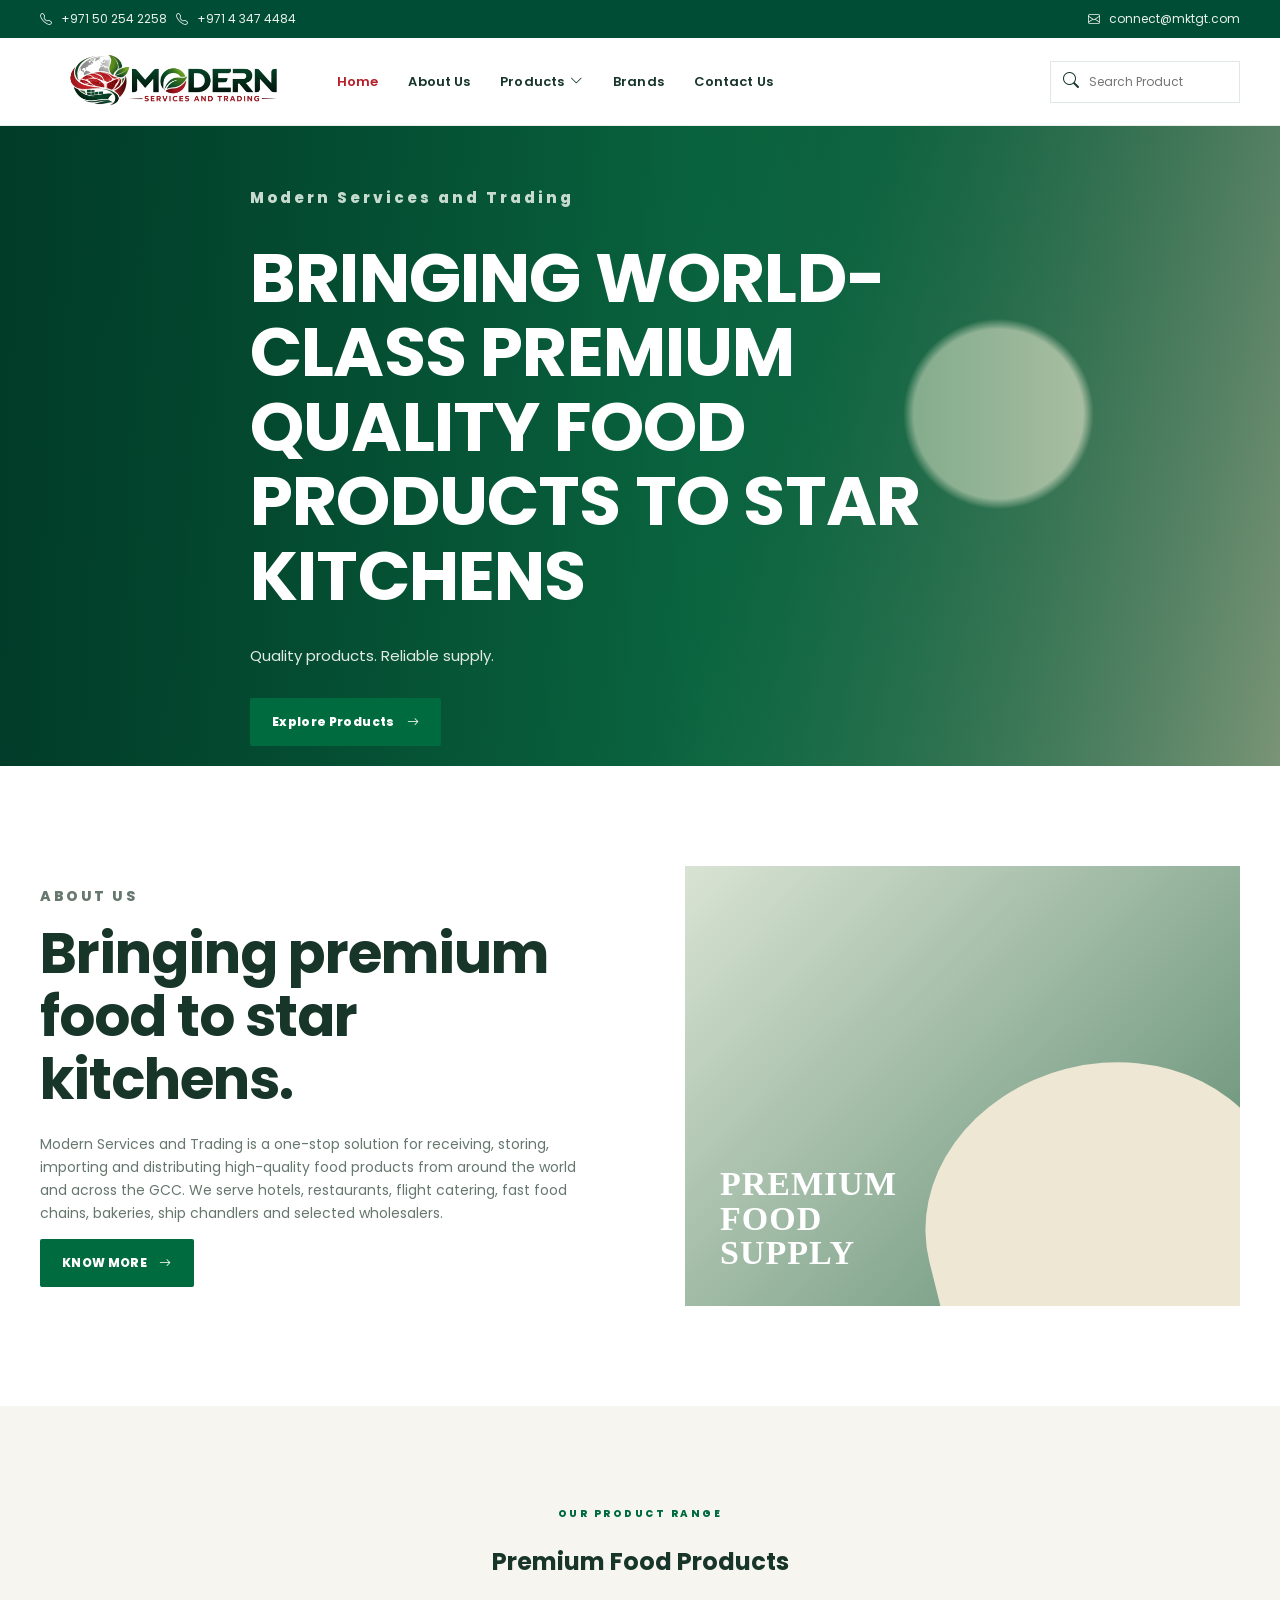
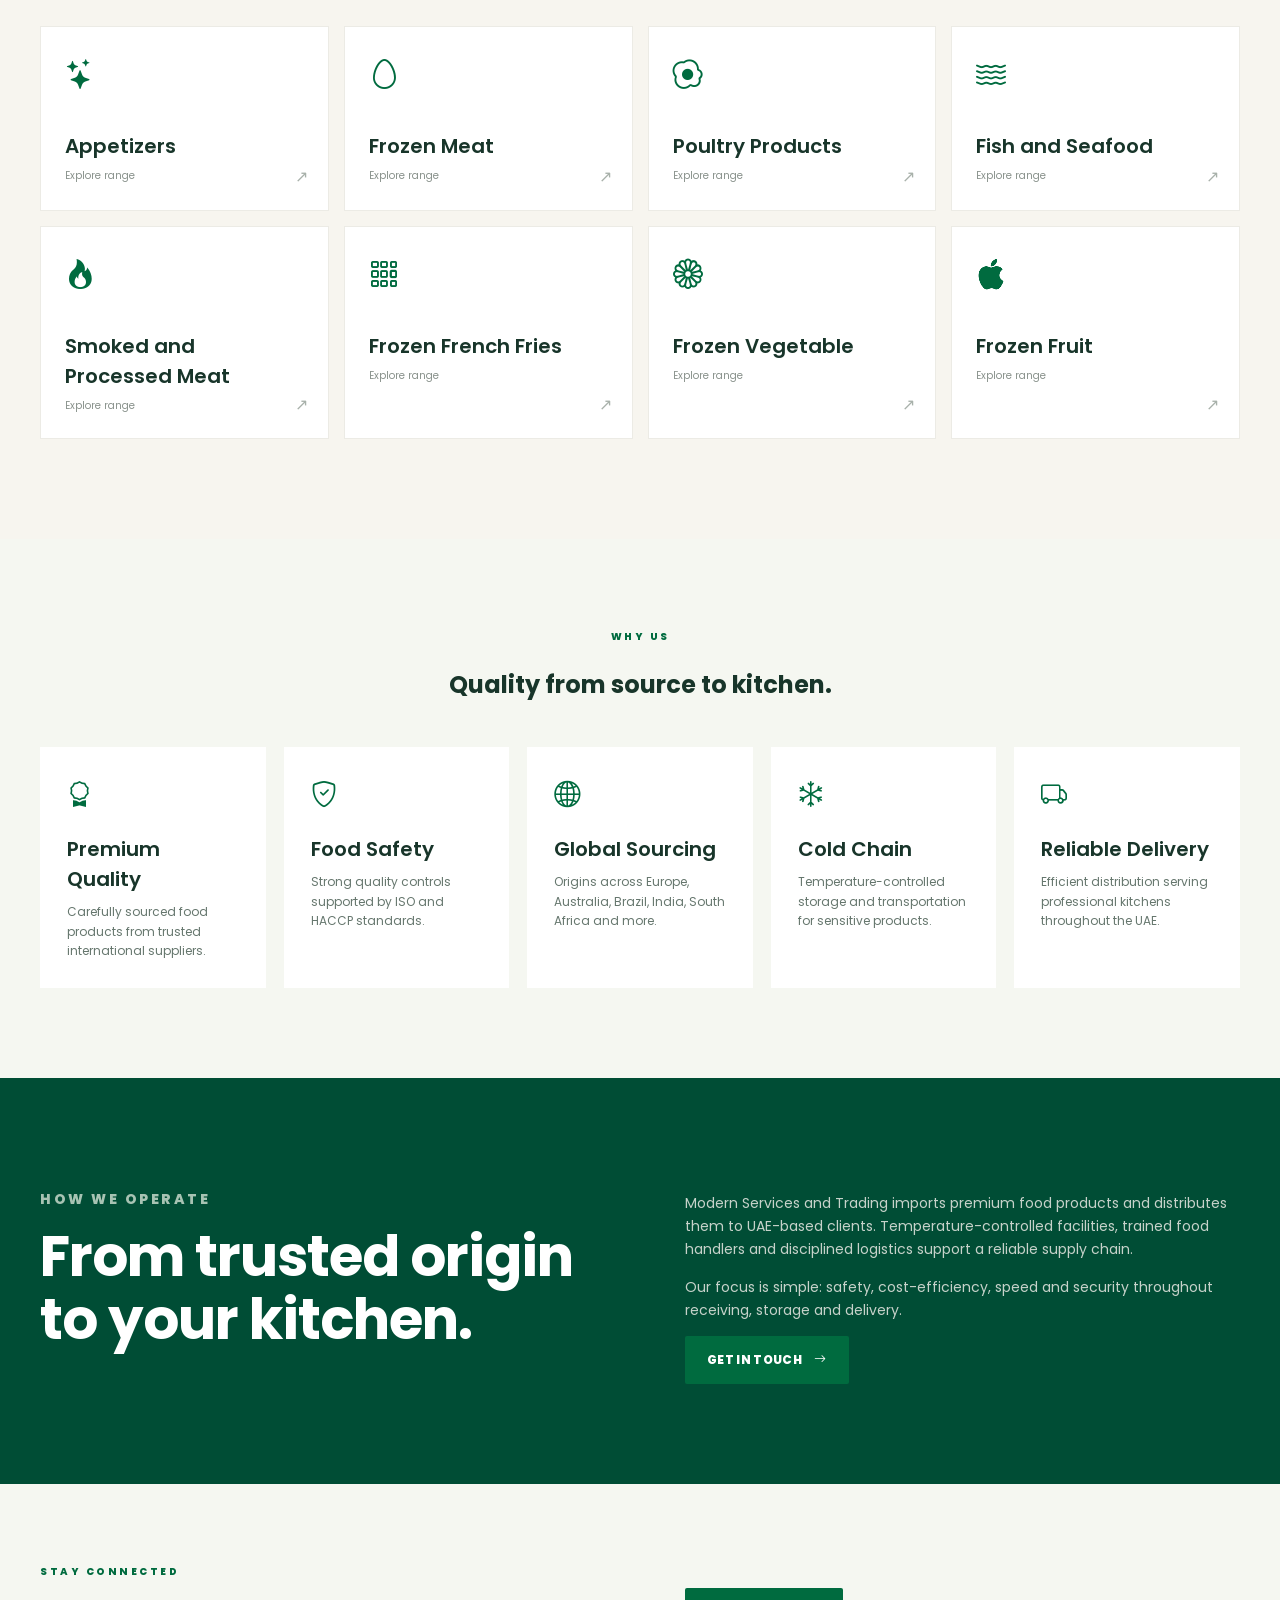
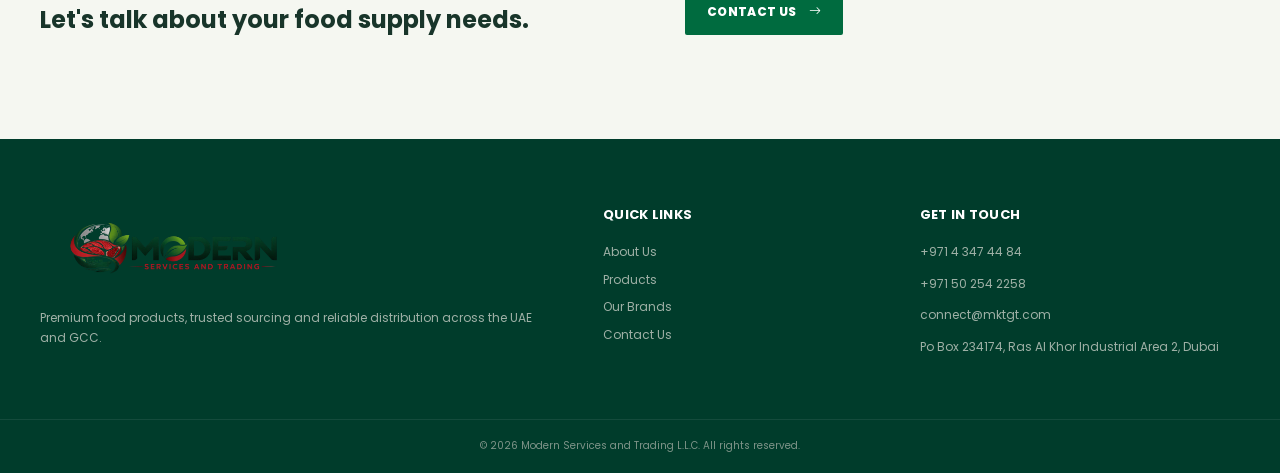
==== index.html @ e2bb9102 "Add files via upload" ====
<!doctype html><html lang="en"><head><meta charset="utf-8"><meta name="viewport" content="width=device-width,initial-scale=1"><meta name="description" content="Modern Services and Trading - premium food products and distribution across UAE and GCC"><title>Modern Services and Trading</title><link rel="stylesheet" href="css/style.css"><link rel="stylesheet" href="https://cdn.jsdelivr.net/npm/bootstrap-icons@1.11.3/font/bootstrap-icons.min.css"></head><body><div id="siteHeader"></div><main><section class="hero" id="heroSlider"></section><div class="hero-dots" id="heroDots"></div><section class="section"><div class="container split"><div><p class="eyebrow">ABOUT US</p><h2>Bringing premium food to star kitchens.</h2><p>Modern Services and Trading is a one-stop solution for receiving, storing, importing and distributing high-quality food products from around the world and across the GCC. We serve hotels, restaurants, flight catering, fast food chains, bakeries, ship chandlers and selected wholesalers.</p><a class="btn" href="about.html">KNOW MORE <i class="bi bi-arrow-right"></i></a></div><div class="photo"></div></div></section><section class="category-section"><div class="container"><p class="eyebrow center">OUR PRODUCT RANGE</p><h2 class="center">Premium Food Products</h2><div class="category-grid" id="homeCategories"></div></div></section><section class="feature-strip"><div class="container"><p class="eyebrow center">WHY US</p><h2 class="center">Quality from source to kitchen.</h2><div class="feature-grid"><article class="feature"><i class="bi bi-award"></i><h3>Premium Quality</h3><p>Carefully sourced food products from trusted international suppliers.</p></article><article class="feature"><i class="bi bi-shield-check"></i><h3>Food Safety</h3><p>Strong quality controls supported by ISO and HACCP standards.</p></article><article class="feature"><i class="bi bi-globe2"></i><h3>Global Sourcing</h3><p>Origins across Europe, Australia, Brazil, India, South Africa and more.</p></article><article class="feature"><i class="bi bi-snow"></i><h3>Cold Chain</h3><p>Temperature-controlled storage and transportation for sensitive products.</p></article><article class="feature"><i class="bi bi-truck"></i><h3>Reliable Delivery</h3><p>Efficient distribution serving professional kitchens throughout the UAE.</p></article></div></div></section><section class="dark"><div class="container split"><div><p class="eyebrow">HOW WE OPERATE</p><h2>From trusted origin to your kitchen.</h2></div><div><p>Modern Services and Trading imports premium food products and distributes them to UAE-based clients. Temperature-controlled facilities, trained food handlers and disciplined logistics support a reliable supply chain.</p><p>Our focus is simple: safety, cost-efficiency, speed and security throughout receiving, storage and delivery.</p><a class="btn" href="contact.html">GET IN TOUCH <i class="bi bi-arrow-right"></i></a></div></div></section><section class="cta"><div class="container split"><div><p class="eyebrow">STAY CONNECTED</p><h2>Let's talk about your food supply needs.</h2></div><div><a class="btn" href="contact.html">CONTACT US <i class="bi bi-arrow-right"></i></a></div></div></section></main><div id="siteFooter"></div><script src="https://code.jquery.com/jquery-3.7.1.min.js"></script><script src="js/data.js"></script><script src="js/main.js"></script></body></html>
---- css/style.css ----
@import url("https://fonts.googleapis.com/css2?family=Poppins:wght@300;400;500;600;700;800&display=swap");:root{--green:#006b3f;--green2:#168b43;--deep:#004d35;--lime:#68b82e;--red:#b51f2a;--red2:#8f1822;--sage:#e4f0df;--cream:#f5f7f1;--paper:#fbfcf9;--ink:#18352a;--muted:#66776e;--line:#dfe8e1;--white:#fff;--gold:#b6a35d}*{box-sizing:border-box}html{scroll-behavior:smooth}body{margin:0;color:var(--ink);font-family:Poppins,Arial,Helvetica,sans-serif;line-height:1.65;background:#fff}a{text-decoration:none;color:inherit}button,input,textarea,select{font:inherit}.container{width:min(1200px,calc(100% - 44px));margin:auto}.topbar{background:var(--deep);color:#e8f0ea;font-size:12px}.topin{min-height:38px;display:flex;align-items:center;justify-content:space-between;gap:20px}.topin div{display:flex;gap:9px;align-items:center}.nav{height:88px;background:#fff;border-bottom:1px solid #eceeea;position:sticky;top:0;z-index:50}.navin{height:100%;display:flex;align-items:center;gap:32px}.logo{width:150px;color:var(--deep);display:flex;flex-direction:column;line-height:.88}.logo-image{width:245px;height:70px;display:flex;align-items:center;overflow:hidden;background:#fff}.logo-image img{display:block;width:100%;height:100%;object-fit:contain;object-position:center}.logo strong{font:800 38px Poppins,Arial,sans-serif;letter-spacing:-3px}.logo span{font-size:8px;letter-spacing:3px;font-weight:700;margin-left:3px}.navlinks{display:flex;align-items:center;gap:30px;flex:1;font-size:13px;font-weight:700}.navlinks>a,.navdrop>a{transition:.2s}.navlinks>a:hover,.navlinks>a.active,.navdrop>a:hover{color:var(--green)}.navdrop{height:100%;display:flex;align-items:center;position:relative}.navdrop>a{display:flex;gap:6px;align-items:center;height:100%}.navdrop:after{content:"";position:absolute;left:-28px;right:-28px;top:100%;height:18px;display:block}.dropdown{position:absolute;display:grid;visibility:hidden;opacity:0;pointer-events:none;top:calc(100% + 8px);left:-25px;background:#fff;width:310px;padding:10px;border:1px solid var(--line);box-shadow:0 20px 45px #102c1c1c;grid-template-columns:1fr 1fr;transform:translateY(-5px);transition:opacity .16s ease,transform .16s ease,visibility .16s ease;z-index:100}.navdrop:hover .dropdown,.navdrop:focus-within .dropdown,.navdrop.open .dropdown{visibility:visible;opacity:1;pointer-events:auto;transform:translateY(0)}.dropdown a{padding:10px;font-size:11px;color:#526159;display:flex;align-items:center;gap:8px}.dropdown a:hover{background:var(--cream);color:var(--green)}.dropdown a:hover{background:var(--cream);color:var(--green)}.navsearch{height:42px;width:190px;border:1px solid var(--line);display:flex;align-items:center;padding:0 12px;gap:8px}.navsearch input{border:0;outline:0;width:100%;font-size:12px}.hamb{display:none;border:0;background:none;font-size:28px;color:var(--deep)}.hero{height:640px;position:relative;overflow:hidden;background:#164f38}.hero-slide{position:absolute;inset:0;display:flex;align-items:center;opacity:0;transition:opacity .8s}.hero-slide.active{opacity:1}.hero-slide:nth-child(1){background:radial-gradient(circle at 78% 45%,#dfd9c3 0 8%,transparent 9%),linear-gradient(110deg,#073a27 0%,#195c40 58%,#83977b 100%)}.hero-slide:nth-child(2){background:radial-gradient(circle at 78% 52%,#eadfca 0 13%,transparent 14%),linear-gradient(110deg,#0a3928,#2d6849 58%,#8b9678)}.hero-slide:nth-child(3){background:radial-gradient(circle at 80% 42%,#e9e1d0 0 11%,transparent 12%),linear-gradient(110deg,#0b3b29,#557b5c 60%,#b2a88d)}.hero:after{content:"";position:absolute;inset:0;background:linear-gradient(90deg,#042d20d9 0%,#0d432f77 52%,transparent 100%);pointer-events:none}.hero-content{position:relative;z-index:2;color:#fff;max-width:780px;padding-top:40px}.kicker{font-size:10px;letter-spacing:3px;font-weight:800;margin:0 0 15px;color:#718078}.hero .kicker{color:#c8dbcf}.hero h1{font:700 clamp(43px,5.4vw,72px)/1.08 Poppins,Arial,sans-serif;margin:0 0 30px;text-transform:uppercase;letter-spacing:-1px}.hero p{max-width:590px;color:#e2ece5;font-size:15px;margin:0 0 30px}.btn{display:inline-flex;align-items:center;justify-content:center;gap:12px;background:var(--green);color:#fff;padding:14px 22px;font-size:12px;font-weight:800;border:0;cursor:pointer}.btn:hover{background:var(--deep)}.btn.outline{background:transparent;border:1px solid #fff}.hero-dots{position:absolute;z-index:3;bottom:32px;left:50%;display:flex;gap:7px}.hero-dots button{width:7px;height:7px;border-radius:50%;border:0;padding:0;background:#ffffff66}.hero-dots button.active{background:#fff}.section{padding:100px 0}.split{display:grid;grid-template-columns:1fr 1fr;gap:90px;align-items:center}.section h2,.dark h2{font:700 clamp(38px,4.4vw,58px)/1.12 Poppins,Arial,sans-serif;margin:0 0 22px;letter-spacing:-1px}.section p{font-size:14px;color:var(--muted)}.eyebrow{font-size:10px;letter-spacing:3px;font-weight:800;color:#728078;margin:0 0 14px}.photo{min-height:440px;position:relative;overflow:hidden;background:linear-gradient(135deg,#d9e3d4,#5b896d)}.photo:before{content:"";position:absolute;width:65%;height:70%;right:-8%;bottom:-15%;background:#eee7d3;border-radius:50% 50% 0 0;transform:rotate(-14deg)}.photo:after{content:"PREMIUM\A FOOD\A SUPPLY";white-space:pre;position:absolute;left:35px;bottom:35px;color:#fff;font:700 34px/1.02 Georgia,serif;letter-spacing:1px}.feature-strip{background:var(--cream);padding:90px 0}.feature-grid{display:grid;grid-template-columns:repeat(5,1fr);gap:18px;margin-top:42px}.feature{background:#fff;padding:27px;min-height:220px}.feature i{font-size:26px;color:var(--green)}.feature h3{font:600 20px Poppins,Arial,sans-serif;margin:17px 0 8px}.feature p{font-size:12px;color:var(--muted);margin:0}.category-section{background:#f7f5ef;padding:100px 0}.center{text-align:center}.category-grid{display:grid;grid-template-columns:repeat(4,1fr);gap:15px;margin-top:44px}.category-card{min-height:185px;background:#fff;position:relative;padding:24px;overflow:hidden;border:1px solid #ecebe5;transition:.25s}.category-card:hover{transform:translateY(-5px);box-shadow:0 18px 35px #163a2412}.category-icon{font-size:30px;color:var(--green);margin-bottom:30px}.category-card h3{font:600 20px Poppins,Arial,sans-serif;margin:0}.category-card span{display:block;font-size:10px;color:#89928c;margin-top:7px}.category-card:after{content:"↗";position:absolute;right:20px;bottom:20px;color:#a8b1aa}.dark{background:var(--deep);color:#fff;padding:100px 0}.dark .eyebrow{color:#a7c3b3}.dark p{color:#c6d2ca;font-size:14px}.brand-row{display:grid;grid-template-columns:repeat(5,1fr);gap:12px;margin-top:40px}.brand-chip{background:#fff;border:1px solid #e7e9e4;min-height:95px;display:flex;align-items:center;justify-content:center;font:700 16px Georgia,serif;color:#6d776f}.cta{background:var(--cream);padding:80px 0}.cta .split{align-items:center}.footer{background:#062d1f;color:#cbd8d0;padding-top:65px}.footgrid{display:grid;grid-template-columns:2fr 1fr 1.3fr;gap:70px;padding-bottom:50px}.footer .logo{color:#fff;margin-bottom:20px}.footer h4{color:#fff;margin:0 0 16px;font-size:13px}.footer p,.footer a{font-size:12px;color:#9eb0a6}.footer a{display:block;margin:8px 0}.copyright{border-top:1px solid #ffffff14;padding:18px 0;text-align:center;color:#7e9489;font-size:10px}.pagehero{background:var(--cream);padding:90px 0}.pagehero h1{font:700 clamp(42px,5vw,65px) Poppins,Arial,sans-serif;margin:0 0 10px}.breadcrumbs{font-size:11px;color:#7c877f}.about-content{padding:100px 0}.quote{border-left:3px solid var(--green2);padding-left:25px;font:600 25px/1.45 Poppins,Arial,sans-serif;color:var(--deep);margin:35px 0}.product-layout{display:grid;grid-template-columns:260px 1fr;gap:55px;padding:75px 0}.sidebar{border-right:1px solid var(--line);padding-right:25px}.sidebar h3{font:600 22px Poppins,Arial,sans-serif;margin:0 0 15px}.filter-list button{display:block;width:100%;text-align:left;background:none;border:0;border-bottom:1px solid #eef0ec;padding:11px 0;color:#637068;font-size:12px;cursor:pointer}.filter-list button.active,.filter-list button:hover{color:var(--green);font-weight:700}.products-head{display:flex;align-items:end;justify-content:space-between;gap:20px;margin-bottom:28px}.products-head h2{font:700 42px Poppins,Arial,sans-serif;margin:0}.product-search{height:44px;border:1px solid var(--line);display:flex;align-items:center;padding:0 12px;gap:8px;width:280px}.product-search input{border:0;outline:0;width:100%;font-size:12px}.product-grid{display:grid;grid-template-columns:repeat(3,1fr);gap:18px}.product-card{border:1px solid #e7ebe5;background:#fff;transition:.25s}.product-card:hover{transform:translateY(-4px);box-shadow:0 15px 35px #183d2510}.product-art{height:205px;background:linear-gradient(145deg,#eef1e9,#c5d7c8);display:flex;align-items:center;justify-content:center;color:var(--green);font-size:58px;position:relative}.product-art:after{content:"MST";position:absolute;right:12px;bottom:8px;font-size:9px;letter-spacing:2px;opacity:.3}.product-body{padding:17px}.product-body small{font-size:9px;text-transform:uppercase;letter-spacing:1px;color:#89948d}.product-body h3{font:600 20px/1.25 Poppins,Arial,sans-serif;min-height:48px;margin:7px 0 14px}.product-body a{font-size:10px;font-weight:800;color:var(--green)}.pagination{display:flex;justify-content:center;gap:6px;margin-top:35px}.pagination button{width:34px;height:34px;background:#fff;border:1px solid var(--line);cursor:pointer;font-size:11px}.pagination button.active{background:var(--green);border-color:var(--green);color:#fff}.empty{grid-column:1/-1;text-align:center;padding:50px;color:var(--muted)}.detail-grid{display:grid;grid-template-columns:1fr 1fr;gap:80px;padding:90px 0}.detail-art{min-height:520px;background:linear-gradient(145deg,#edf1e8,#bdd1c2);display:flex;align-items:center;justify-content:center;color:var(--green);font-size:110px}.detail h1{font:700 52px/1.12 Poppins,Arial,sans-serif;margin:0 0 20px}.meta{display:grid;grid-template-columns:130px 1fr;border-top:1px solid var(--line);margin-top:30px}.meta div{padding:13px 0;border-bottom:1px solid var(--line);font-size:12px}.meta div:nth-child(odd){font-weight:700;color:#56625a}.enquiry{background:var(--cream);padding:70px 0}.form-grid{display:grid;grid-template-columns:1fr 1fr;gap:13px}.form input,.form textarea{width:100%;border:1px solid #dfe4dc;background:#fff;padding:14px;outline:0;font-size:12px}.form textarea{min-height:145px;resize:vertical;grid-column:1/-1}.notice{font-size:12px;color:var(--green);margin-top:12px}.contact-grid{display:grid;grid-template-columns:1fr 1fr;gap:80px;padding:90px 0}.contact-item{display:flex;gap:15px;margin:25px 0}.contact-item i{font-size:21px;color:var(--green)}.contact-item strong{font-size:12px}.contact-item p{margin:3px 0;color:var(--muted);font-size:13px}.mapbox{min-height:410px;background:linear-gradient(135deg,#dfe8df,#b5c7b9);display:flex;align-items:center;justify-content:center;color:var(--deep);font:600 24px Poppins,Arial,sans-serif}.mobile-panel{display:none}
@media(max-width:950px){.navin{gap:20px}.navlinks{gap:17px}.navsearch{width:150px}.category-grid{grid-template-columns:repeat(2,1fr)}.feature-grid{grid-template-columns:repeat(2,1fr)}.brand-row{grid-template-columns:repeat(3,1fr)}.product-layout{grid-template-columns:1fr}.sidebar{border-right:0;border-bottom:1px solid var(--line);padding:0 0 20px}.filter-list{display:flex;flex-wrap:wrap;gap:8px}.filter-list button{width:auto;border:1px solid var(--line);padding:8px 10px}.product-grid{grid-template-columns:repeat(2,1fr)}}
@media(max-width:680px){.container{width:min(100% - 28px,1200px)}.topin{font-size:9px;min-height:34px}.topin div:last-child{display:none}.nav{height:72px}.navlinks{display:none;position:absolute;top:72px;left:0;right:0;background:#fff;padding:20px;flex-direction:column;align-items:flex-start;box-shadow:0 15px 35px #0001}.navlinks.show{display:flex}.navdrop{height:auto;display:block;width:100%}.dropdown{position:static;width:100%;margin-top:8px}.navdrop:hover .dropdown{display:none}.navdrop.open .dropdown{display:grid}.navsearch{display:none}.hamb{display:block;margin-left:auto}.hero{height:600px}.hero h1{font-size:43px}.hero p{font-size:13px}.section,.category-section,.feature-strip,.dark{padding:70px 0}.split,.detail-grid,.contact-grid{grid-template-columns:1fr;gap:35px}.photo{min-height:350px}.feature-grid,.brand-row{grid-template-columns:1fr 1fr}.category-grid,.product-grid{grid-template-columns:1fr 1fr}.products-head{display:block}.product-search{width:100%;margin-top:15px}.detail h1{font-size:42px}.form-grid{grid-template-columns:1fr}.footgrid{grid-template-columns:1fr;gap:30px}.pagehero{padding:65px 0}}
@media(max-width:430px){.category-grid,.product-grid,.feature-grid,.brand-row{grid-template-columns:1fr}.hero h1{font-size:38px}.category-card{min-height:155px}.product-art{height:180px}}

/* Modern Services & Trading brand theme */
.logo-image{width:265px;height:76px}
.logo-image img{object-fit:contain}
.navlinks{font-weight:600;letter-spacing:.1px}
.navlinks>a:hover,.navlinks>a.active,.navdrop>a:hover{color:var(--red)}
.dropdown a:hover{background:var(--sage);color:var(--green)}
.btn{background:var(--green);border-radius:2px;letter-spacing:.35px}
.btn:hover{background:var(--deep)}
.eyebrow{color:var(--green);letter-spacing:2.5px}
.hero{background:var(--deep)}
.hero:after{background:linear-gradient(90deg,#003c29e6 0%,#006b3f99 55%,#006b3f12 100%)}
.hero h1{letter-spacing:-.8px}
.feature i,.category-icon{color:var(--green)}
.category-card:hover{border-color:#b9d6bf}
.dark{background:var(--deep)}
.brand-chip{font-family:Poppins,Arial,sans-serif;color:var(--green)}
.footer{background:#003c2b}
.footer h4{letter-spacing:.3px}
.quote{border-left-color:var(--red);color:var(--deep)}
.filter-list button.active,.filter-list button:hover{color:var(--green)}
.product-body a{color:var(--red)}
.pagination button.active{background:var(--green);border-color:var(--green)}
.notice{color:var(--green)}
.contact-item i{color:var(--red)}
@media(max-width:680px){.logo-image{width:205px;height:58px}.nav{height:72px}}
/* Product image support */
.product-art img{width:100%;height:100%;object-fit:cover;display:block;border-radius:inherit}.product-art{overflow:hidden}.detail-image img{width:100%;height:100%;object-fit:contain;display:block;border-radius:inherit}
.detail-art img{width:100%;height:100%;object-fit:contain;display:block;border-radius:inherit}

/* v10: supplied Modern Services and Trading transparent PNG logo */
.logo-image{background:transparent;}
.logo-image img{object-fit:contain;object-position:center;width:100%;height:100%;}
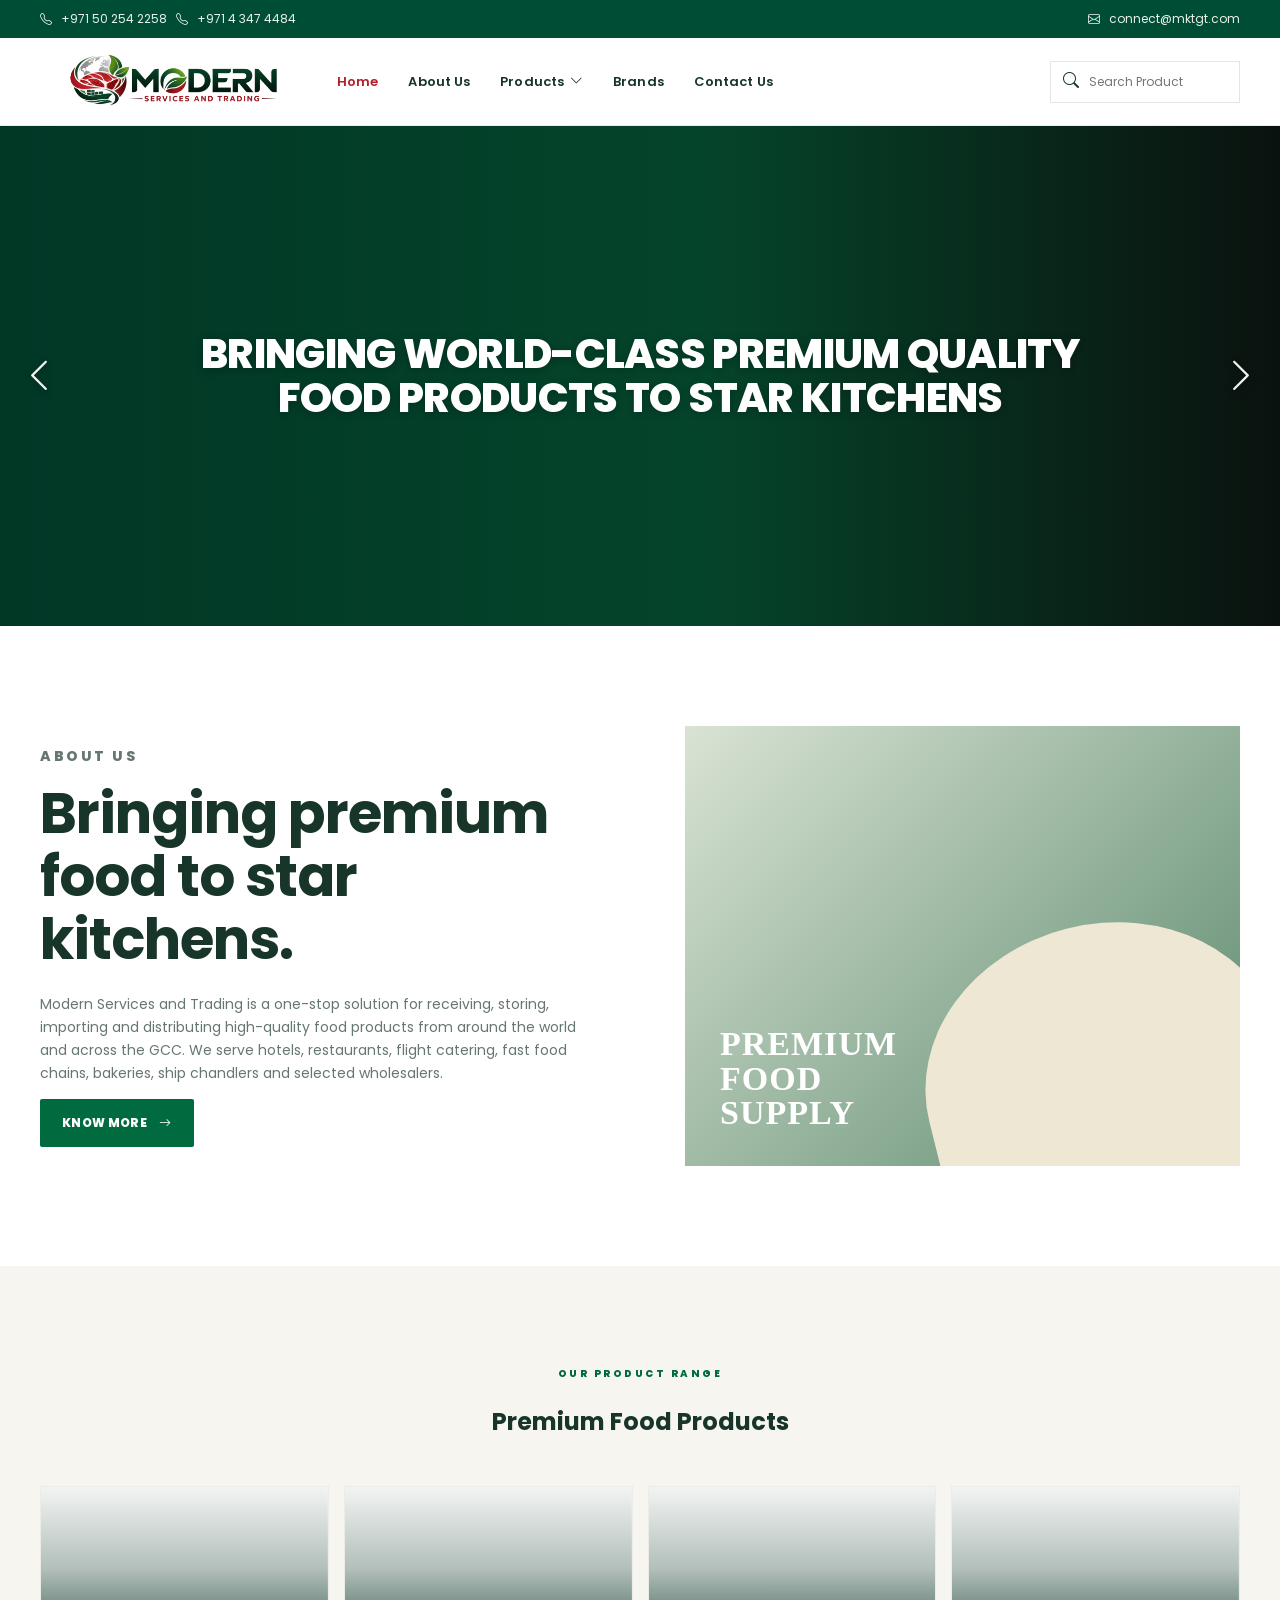
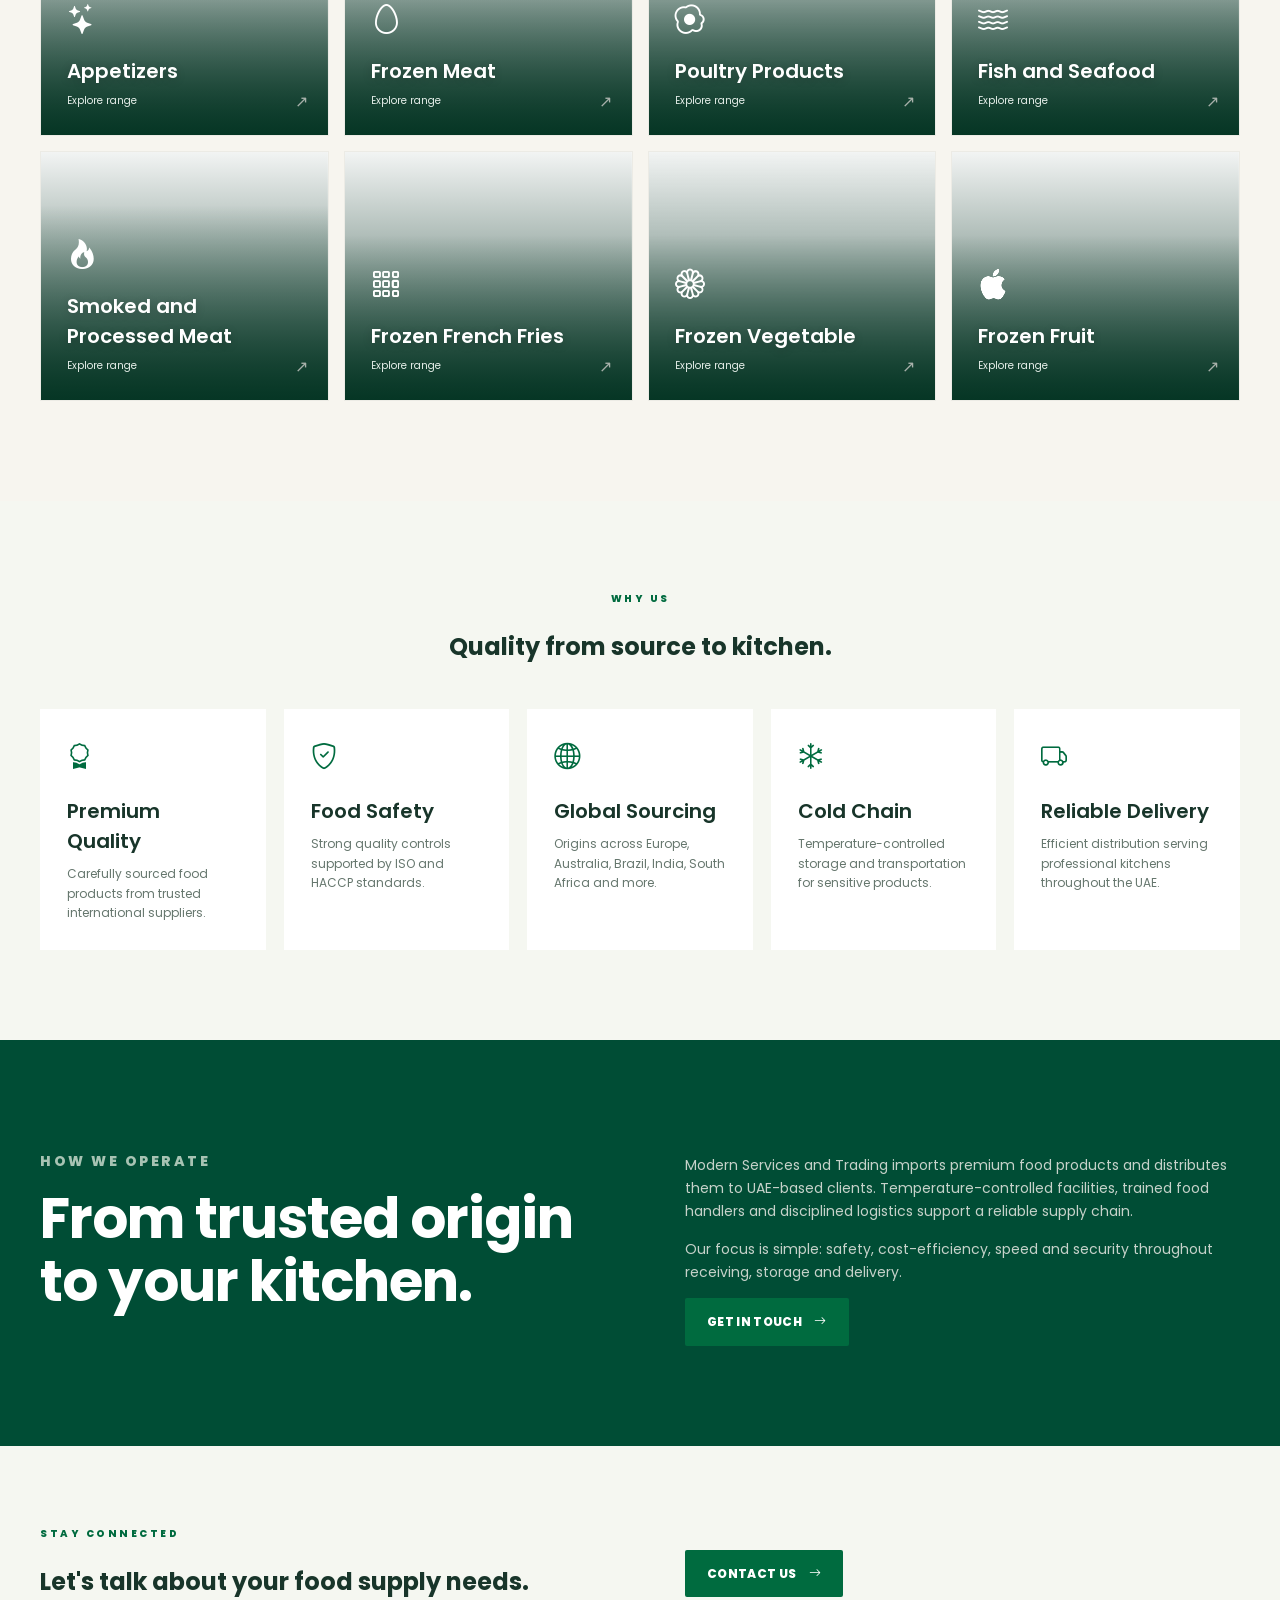
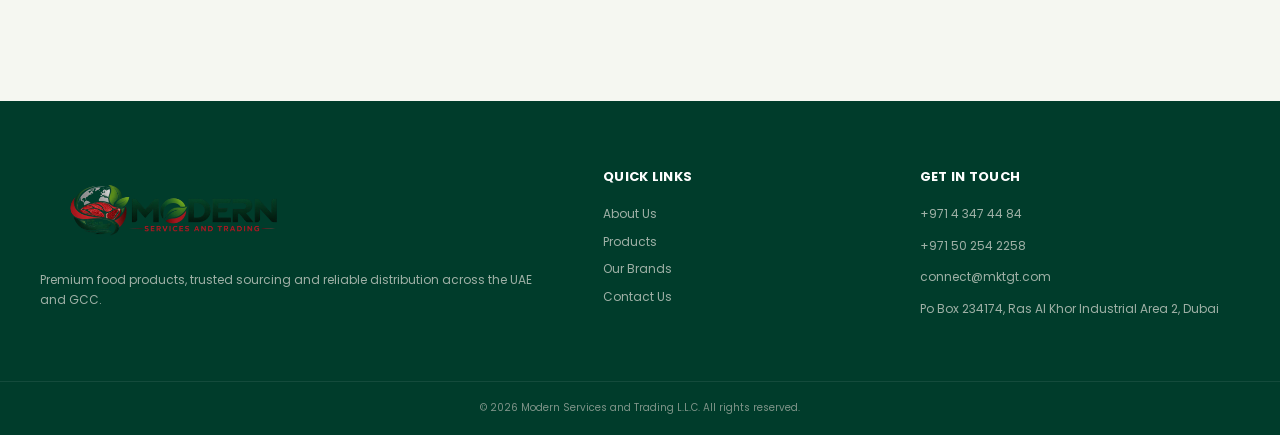
==== commit df846f4e: "Add files via upload" ====
--- a/index.html
+++ b/index.html
@@ -1 +1,171 @@
-<!doctype html><html lang="en"><head><meta charset="utf-8"><meta name="viewport" content="width=device-width,initial-scale=1"><meta name="description" content="Modern Services and Trading - premium food products and distribution across UAE and GCC"><title>Modern Services and Trading</title><link rel="stylesheet" href="css/style.css"><link rel="stylesheet" href="https://cdn.jsdelivr.net/npm/bootstrap-icons@1.11.3/font/bootstrap-icons.min.css"></head><body><div id="siteHeader"></div><main><section class="hero" id="heroSlider"></section><div class="hero-dots" id="heroDots"></div><section class="section"><div class="container split"><div><p class="eyebrow">ABOUT US</p><h2>Bringing premium food to star kitchens.</h2><p>Modern Services and Trading is a one-stop solution for receiving, storing, importing and distributing high-quality food products from around the world and across the GCC. We serve hotels, restaurants, flight catering, fast food chains, bakeries, ship chandlers and selected wholesalers.</p><a class="btn" href="about.html">KNOW MORE <i class="bi bi-arrow-right"></i></a></div><div class="photo"></div></div></section><section class="category-section"><div class="container"><p class="eyebrow center">OUR PRODUCT RANGE</p><h2 class="center">Premium Food Products</h2><div class="category-grid" id="homeCategories"></div></div></section><section class="feature-strip"><div class="container"><p class="eyebrow center">WHY US</p><h2 class="center">Quality from source to kitchen.</h2><div class="feature-grid"><article class="feature"><i class="bi bi-award"></i><h3>Premium Quality</h3><p>Carefully sourced food products from trusted international suppliers.</p></article><article class="feature"><i class="bi bi-shield-check"></i><h3>Food Safety</h3><p>Strong quality controls supported by ISO and HACCP standards.</p></article><article class="feature"><i class="bi bi-globe2"></i><h3>Global Sourcing</h3><p>Origins across Europe, Australia, Brazil, India, South Africa and more.</p></article><article class="feature"><i class="bi bi-snow"></i><h3>Cold Chain</h3><p>Temperature-controlled storage and transportation for sensitive products.</p></article><article class="feature"><i class="bi bi-truck"></i><h3>Reliable Delivery</h3><p>Efficient distribution serving professional kitchens throughout the UAE.</p></article></div></div></section><section class="dark"><div class="container split"><div><p class="eyebrow">HOW WE OPERATE</p><h2>From trusted origin to your kitchen.</h2></div><div><p>Modern Services and Trading imports premium food products and distributes them to UAE-based clients. Temperature-controlled facilities, trained food handlers and disciplined logistics support a reliable supply chain.</p><p>Our focus is simple: safety, cost-efficiency, speed and security throughout receiving, storage and delivery.</p><a class="btn" href="contact.html">GET IN TOUCH <i class="bi bi-arrow-right"></i></a></div></div></section><section class="cta"><div class="container split"><div><p class="eyebrow">STAY CONNECTED</p><h2>Let's talk about your food supply needs.</h2></div><div><a class="btn" href="contact.html">CONTACT US <i class="bi bi-arrow-right"></i></a></div></div></section></main><div id="siteFooter"></div><script src="https://code.jquery.com/jquery-3.7.1.min.js"></script><script src="js/data.js"></script><script src="js/main.js"></script></body></html>
+<!DOCTYPE html>
+<html lang="en">
+ <head>
+  <meta charset="utf-8"/>
+  <meta content="width=device-width,initial-scale=1" name="viewport"/>
+  <meta content="Modern Services and Trading - premium food products and distribution across UAE and GCC" name="description"/>
+  <title>
+   Modern Services and Trading
+  </title>
+  <link href="css/style.css" rel="stylesheet"/>
+  <link href="https://cdn.jsdelivr.net/npm/bootstrap-icons@1.11.3/font/bootstrap-icons.min.css" rel="stylesheet"/>
+ </head>
+ <body>
+  <div id="siteHeader">
+  </div>
+  <main>
+   <section class="hero" id="heroSlider">
+   </section>
+   <div class="hero-dots" id="heroDots">
+   </div>
+   <section class="section">
+    <div class="container split">
+     <div>
+      <p class="eyebrow">
+       ABOUT US
+      </p>
+      <h2>
+       Bringing premium food to star kitchens.
+      </h2>
+      <p>
+       Modern Services and Trading is a one-stop solution for receiving, storing, importing and distributing high-quality food products from around the world and across the GCC. We serve hotels, restaurants, flight catering, fast food chains, bakeries, ship chandlers and selected wholesalers.
+      </p>
+      <a class="btn" href="about.html">
+       KNOW MORE
+       <i class="bi bi-arrow-right">
+       </i>
+      </a>
+     </div>
+     <div class="photo">
+     </div>
+    </div>
+   </section>
+   <section class="category-section">
+    <div class="container">
+     <p class="eyebrow center">
+      OUR PRODUCT RANGE
+     </p>
+     <h2 class="center">
+      Premium Food Products
+     </h2>
+     <div class="category-grid" id="homeCategories">
+     </div>
+    </div>
+   </section>
+   <section class="feature-strip">
+    <div class="container">
+     <p class="eyebrow center">
+      WHY US
+     </p>
+     <h2 class="center">
+      Quality from source to kitchen.
+     </h2>
+     <div class="feature-grid">
+      <article class="feature">
+       <i class="bi bi-award">
+       </i>
+       <h3>
+        Premium Quality
+       </h3>
+       <p>
+        Carefully sourced food products from trusted international suppliers.
+       </p>
+      </article>
+      <article class="feature">
+       <i class="bi bi-shield-check">
+       </i>
+       <h3>
+        Food Safety
+       </h3>
+       <p>
+        Strong quality controls supported by ISO and HACCP standards.
+       </p>
+      </article>
+      <article class="feature">
+       <i class="bi bi-globe2">
+       </i>
+       <h3>
+        Global Sourcing
+       </h3>
+       <p>
+        Origins across Europe, Australia, Brazil, India, South Africa and more.
+       </p>
+      </article>
+      <article class="feature">
+       <i class="bi bi-snow">
+       </i>
+       <h3>
+        Cold Chain
+       </h3>
+       <p>
+        Temperature-controlled storage and transportation for sensitive products.
+       </p>
+      </article>
+      <article class="feature">
+       <i class="bi bi-truck">
+       </i>
+       <h3>
+        Reliable Delivery
+       </h3>
+       <p>
+        Efficient distribution serving professional kitchens throughout the UAE.
+       </p>
+      </article>
+     </div>
+    </div>
+   </section>
+   <section class="dark">
+    <div class="container split">
+     <div>
+      <p class="eyebrow">
+       HOW WE OPERATE
+      </p>
+      <h2>
+       From trusted origin to your kitchen.
+      </h2>
+     </div>
+     <div>
+      <p>
+       Modern Services and Trading imports premium food products and distributes them to UAE-based clients. Temperature-controlled facilities, trained food handlers and disciplined logistics support a reliable supply chain.
+      </p>
+      <p>
+       Our focus is simple: safety, cost-efficiency, speed and security throughout receiving, storage and delivery.
+      </p>
+      <a class="btn" href="contact.html">
+       GET IN TOUCH
+       <i class="bi bi-arrow-right">
+       </i>
+      </a>
+     </div>
+    </div>
+   </section>
+   <section class="cta">
+    <div class="container split">
+     <div>
+      <p class="eyebrow">
+       STAY CONNECTED
+      </p>
+      <h2>
+       Let's talk about your food supply needs.
+      </h2>
+     </div>
+     <div>
+      <a class="btn" href="contact.html">
+       CONTACT US
+       <i class="bi bi-arrow-right">
+       </i>
+      </a>
+     </div>
+    </div>
+   </section>
+  </main>
+  <div id="siteFooter">
+  </div>
+  <script src="https://code.jquery.com/jquery-3.7.1.min.js">
+  </script>
+  <script src="js/data.js">
+  </script>
+  <script src="js/main.js">
+  </script>
+ </body>
+</html>
--- a/css/style.css
+++ b/css/style.css
@@ -1,37 +1,1292 @@
-@import url("https://fonts.googleapis.com/css2?family=Poppins:wght@300;400;500;600;700;800&display=swap");:root{--green:#006b3f;--green2:#168b43;--deep:#004d35;--lime:#68b82e;--red:#b51f2a;--red2:#8f1822;--sage:#e4f0df;--cream:#f5f7f1;--paper:#fbfcf9;--ink:#18352a;--muted:#66776e;--line:#dfe8e1;--white:#fff;--gold:#b6a35d}*{box-sizing:border-box}html{scroll-behavior:smooth}body{margin:0;color:var(--ink);font-family:Poppins,Arial,Helvetica,sans-serif;line-height:1.65;background:#fff}a{text-decoration:none;color:inherit}button,input,textarea,select{font:inherit}.container{width:min(1200px,calc(100% - 44px));margin:auto}.topbar{background:var(--deep);color:#e8f0ea;font-size:12px}.topin{min-height:38px;display:flex;align-items:center;justify-content:space-between;gap:20px}.topin div{display:flex;gap:9px;align-items:center}.nav{height:88px;background:#fff;border-bottom:1px solid #eceeea;position:sticky;top:0;z-index:50}.navin{height:100%;display:flex;align-items:center;gap:32px}.logo{width:150px;color:var(--deep);display:flex;flex-direction:column;line-height:.88}.logo-image{width:245px;height:70px;display:flex;align-items:center;overflow:hidden;background:#fff}.logo-image img{display:block;width:100%;height:100%;object-fit:contain;object-position:center}.logo strong{font:800 38px Poppins,Arial,sans-serif;letter-spacing:-3px}.logo span{font-size:8px;letter-spacing:3px;font-weight:700;margin-left:3px}.navlinks{display:flex;align-items:center;gap:30px;flex:1;font-size:13px;font-weight:700}.navlinks>a,.navdrop>a{transition:.2s}.navlinks>a:hover,.navlinks>a.active,.navdrop>a:hover{color:var(--green)}.navdrop{height:100%;display:flex;align-items:center;position:relative}.navdrop>a{display:flex;gap:6px;align-items:center;height:100%}.navdrop:after{content:"";position:absolute;left:-28px;right:-28px;top:100%;height:18px;display:block}.dropdown{position:absolute;display:grid;visibility:hidden;opacity:0;pointer-events:none;top:calc(100% + 8px);left:-25px;background:#fff;width:310px;padding:10px;border:1px solid var(--line);box-shadow:0 20px 45px #102c1c1c;grid-template-columns:1fr 1fr;transform:translateY(-5px);transition:opacity .16s ease,transform .16s ease,visibility .16s ease;z-index:100}.navdrop:hover .dropdown,.navdrop:focus-within .dropdown,.navdrop.open .dropdown{visibility:visible;opacity:1;pointer-events:auto;transform:translateY(0)}.dropdown a{padding:10px;font-size:11px;color:#526159;display:flex;align-items:center;gap:8px}.dropdown a:hover{background:var(--cream);color:var(--green)}.dropdown a:hover{background:var(--cream);color:var(--green)}.navsearch{height:42px;width:190px;border:1px solid var(--line);display:flex;align-items:center;padding:0 12px;gap:8px}.navsearch input{border:0;outline:0;width:100%;font-size:12px}.hamb{display:none;border:0;background:none;font-size:28px;color:var(--deep)}.hero{height:640px;position:relative;overflow:hidden;background:#164f38}.hero-slide{position:absolute;inset:0;display:flex;align-items:center;opacity:0;transition:opacity .8s}.hero-slide.active{opacity:1}.hero-slide:nth-child(1){background:radial-gradient(circle at 78% 45%,#dfd9c3 0 8%,transparent 9%),linear-gradient(110deg,#073a27 0%,#195c40 58%,#83977b 100%)}.hero-slide:nth-child(2){background:radial-gradient(circle at 78% 52%,#eadfca 0 13%,transparent 14%),linear-gradient(110deg,#0a3928,#2d6849 58%,#8b9678)}.hero-slide:nth-child(3){background:radial-gradient(circle at 80% 42%,#e9e1d0 0 11%,transparent 12%),linear-gradient(110deg,#0b3b29,#557b5c 60%,#b2a88d)}.hero:after{content:"";position:absolute;inset:0;background:linear-gradient(90deg,#042d20d9 0%,#0d432f77 52%,transparent 100%);pointer-events:none}.hero-content{position:relative;z-index:2;color:#fff;max-width:780px;padding-top:40px}.kicker{font-size:10px;letter-spacing:3px;font-weight:800;margin:0 0 15px;color:#718078}.hero .kicker{color:#c8dbcf}.hero h1{font:700 clamp(43px,5.4vw,72px)/1.08 Poppins,Arial,sans-serif;margin:0 0 30px;text-transform:uppercase;letter-spacing:-1px}.hero p{max-width:590px;color:#e2ece5;font-size:15px;margin:0 0 30px}.btn{display:inline-flex;align-items:center;justify-content:center;gap:12px;background:var(--green);color:#fff;padding:14px 22px;font-size:12px;font-weight:800;border:0;cursor:pointer}.btn:hover{background:var(--deep)}.btn.outline{background:transparent;border:1px solid #fff}.hero-dots{position:absolute;z-index:3;bottom:32px;left:50%;display:flex;gap:7px}.hero-dots button{width:7px;height:7px;border-radius:50%;border:0;padding:0;background:#ffffff66}.hero-dots button.active{background:#fff}.section{padding:100px 0}.split{display:grid;grid-template-columns:1fr 1fr;gap:90px;align-items:center}.section h2,.dark h2{font:700 clamp(38px,4.4vw,58px)/1.12 Poppins,Arial,sans-serif;margin:0 0 22px;letter-spacing:-1px}.section p{font-size:14px;color:var(--muted)}.eyebrow{font-size:10px;letter-spacing:3px;font-weight:800;color:#728078;margin:0 0 14px}.photo{min-height:440px;position:relative;overflow:hidden;background:linear-gradient(135deg,#d9e3d4,#5b896d)}.photo:before{content:"";position:absolute;width:65%;height:70%;right:-8%;bottom:-15%;background:#eee7d3;border-radius:50% 50% 0 0;transform:rotate(-14deg)}.photo:after{content:"PREMIUM\A FOOD\A SUPPLY";white-space:pre;position:absolute;left:35px;bottom:35px;color:#fff;font:700 34px/1.02 Georgia,serif;letter-spacing:1px}.feature-strip{background:var(--cream);padding:90px 0}.feature-grid{display:grid;grid-template-columns:repeat(5,1fr);gap:18px;margin-top:42px}.feature{background:#fff;padding:27px;min-height:220px}.feature i{font-size:26px;color:var(--green)}.feature h3{font:600 20px Poppins,Arial,sans-serif;margin:17px 0 8px}.feature p{font-size:12px;color:var(--muted);margin:0}.category-section{background:#f7f5ef;padding:100px 0}.center{text-align:center}.category-grid{display:grid;grid-template-columns:repeat(4,1fr);gap:15px;margin-top:44px}.category-card{min-height:185px;background:#fff;position:relative;padding:24px;overflow:hidden;border:1px solid #ecebe5;transition:.25s}.category-card:hover{transform:translateY(-5px);box-shadow:0 18px 35px #163a2412}.category-icon{font-size:30px;color:var(--green);margin-bottom:30px}.category-card h3{font:600 20px Poppins,Arial,sans-serif;margin:0}.category-card span{display:block;font-size:10px;color:#89928c;margin-top:7px}.category-card:after{content:"↗";position:absolute;right:20px;bottom:20px;color:#a8b1aa}.dark{background:var(--deep);color:#fff;padding:100px 0}.dark .eyebrow{color:#a7c3b3}.dark p{color:#c6d2ca;font-size:14px}.brand-row{display:grid;grid-template-columns:repeat(5,1fr);gap:12px;margin-top:40px}.brand-chip{background:#fff;border:1px solid #e7e9e4;min-height:95px;display:flex;align-items:center;justify-content:center;font:700 16px Georgia,serif;color:#6d776f}.cta{background:var(--cream);padding:80px 0}.cta .split{align-items:center}.footer{background:#062d1f;color:#cbd8d0;padding-top:65px}.footgrid{display:grid;grid-template-columns:2fr 1fr 1.3fr;gap:70px;padding-bottom:50px}.footer .logo{color:#fff;margin-bottom:20px}.footer h4{color:#fff;margin:0 0 16px;font-size:13px}.footer p,.footer a{font-size:12px;color:#9eb0a6}.footer a{display:block;margin:8px 0}.copyright{border-top:1px solid #ffffff14;padding:18px 0;text-align:center;color:#7e9489;font-size:10px}.pagehero{background:var(--cream);padding:90px 0}.pagehero h1{font:700 clamp(42px,5vw,65px) Poppins,Arial,sans-serif;margin:0 0 10px}.breadcrumbs{font-size:11px;color:#7c877f}.about-content{padding:100px 0}.quote{border-left:3px solid var(--green2);padding-left:25px;font:600 25px/1.45 Poppins,Arial,sans-serif;color:var(--deep);margin:35px 0}.product-layout{display:grid;grid-template-columns:260px 1fr;gap:55px;padding:75px 0}.sidebar{border-right:1px solid var(--line);padding-right:25px}.sidebar h3{font:600 22px Poppins,Arial,sans-serif;margin:0 0 15px}.filter-list button{display:block;width:100%;text-align:left;background:none;border:0;border-bottom:1px solid #eef0ec;padding:11px 0;color:#637068;font-size:12px;cursor:pointer}.filter-list button.active,.filter-list button:hover{color:var(--green);font-weight:700}.products-head{display:flex;align-items:end;justify-content:space-between;gap:20px;margin-bottom:28px}.products-head h2{font:700 42px Poppins,Arial,sans-serif;margin:0}.product-search{height:44px;border:1px solid var(--line);display:flex;align-items:center;padding:0 12px;gap:8px;width:280px}.product-search input{border:0;outline:0;width:100%;font-size:12px}.product-grid{display:grid;grid-template-columns:repeat(3,1fr);gap:18px}.product-card{border:1px solid #e7ebe5;background:#fff;transition:.25s}.product-card:hover{transform:translateY(-4px);box-shadow:0 15px 35px #183d2510}.product-art{height:205px;background:linear-gradient(145deg,#eef1e9,#c5d7c8);display:flex;align-items:center;justify-content:center;color:var(--green);font-size:58px;position:relative}.product-art:after{content:"MST";position:absolute;right:12px;bottom:8px;font-size:9px;letter-spacing:2px;opacity:.3}.product-body{padding:17px}.product-body small{font-size:9px;text-transform:uppercase;letter-spacing:1px;color:#89948d}.product-body h3{font:600 20px/1.25 Poppins,Arial,sans-serif;min-height:48px;margin:7px 0 14px}.product-body a{font-size:10px;font-weight:800;color:var(--green)}.pagination{display:flex;justify-content:center;gap:6px;margin-top:35px}.pagination button{width:34px;height:34px;background:#fff;border:1px solid var(--line);cursor:pointer;font-size:11px}.pagination button.active{background:var(--green);border-color:var(--green);color:#fff}.empty{grid-column:1/-1;text-align:center;padding:50px;color:var(--muted)}.detail-grid{display:grid;grid-template-columns:1fr 1fr;gap:80px;padding:90px 0}.detail-art{min-height:520px;background:linear-gradient(145deg,#edf1e8,#bdd1c2);display:flex;align-items:center;justify-content:center;color:var(--green);font-size:110px}.detail h1{font:700 52px/1.12 Poppins,Arial,sans-serif;margin:0 0 20px}.meta{display:grid;grid-template-columns:130px 1fr;border-top:1px solid var(--line);margin-top:30px}.meta div{padding:13px 0;border-bottom:1px solid var(--line);font-size:12px}.meta div:nth-child(odd){font-weight:700;color:#56625a}.enquiry{background:var(--cream);padding:70px 0}.form-grid{display:grid;grid-template-columns:1fr 1fr;gap:13px}.form input,.form textarea{width:100%;border:1px solid #dfe4dc;background:#fff;padding:14px;outline:0;font-size:12px}.form textarea{min-height:145px;resize:vertical;grid-column:1/-1}.notice{font-size:12px;color:var(--green);margin-top:12px}.contact-grid{display:grid;grid-template-columns:1fr 1fr;gap:80px;padding:90px 0}.contact-item{display:flex;gap:15px;margin:25px 0}.contact-item i{font-size:21px;color:var(--green)}.contact-item strong{font-size:12px}.contact-item p{margin:3px 0;color:var(--muted);font-size:13px}.mapbox{min-height:410px;background:linear-gradient(135deg,#dfe8df,#b5c7b9);display:flex;align-items:center;justify-content:center;color:var(--deep);font:600 24px Poppins,Arial,sans-serif}.mobile-panel{display:none}
-@media(max-width:950px){.navin{gap:20px}.navlinks{gap:17px}.navsearch{width:150px}.category-grid{grid-template-columns:repeat(2,1fr)}.feature-grid{grid-template-columns:repeat(2,1fr)}.brand-row{grid-template-columns:repeat(3,1fr)}.product-layout{grid-template-columns:1fr}.sidebar{border-right:0;border-bottom:1px solid var(--line);padding:0 0 20px}.filter-list{display:flex;flex-wrap:wrap;gap:8px}.filter-list button{width:auto;border:1px solid var(--line);padding:8px 10px}.product-grid{grid-template-columns:repeat(2,1fr)}}
-@media(max-width:680px){.container{width:min(100% - 28px,1200px)}.topin{font-size:9px;min-height:34px}.topin div:last-child{display:none}.nav{height:72px}.navlinks{display:none;position:absolute;top:72px;left:0;right:0;background:#fff;padding:20px;flex-direction:column;align-items:flex-start;box-shadow:0 15px 35px #0001}.navlinks.show{display:flex}.navdrop{height:auto;display:block;width:100%}.dropdown{position:static;width:100%;margin-top:8px}.navdrop:hover .dropdown{display:none}.navdrop.open .dropdown{display:grid}.navsearch{display:none}.hamb{display:block;margin-left:auto}.hero{height:600px}.hero h1{font-size:43px}.hero p{font-size:13px}.section,.category-section,.feature-strip,.dark{padding:70px 0}.split,.detail-grid,.contact-grid{grid-template-columns:1fr;gap:35px}.photo{min-height:350px}.feature-grid,.brand-row{grid-template-columns:1fr 1fr}.category-grid,.product-grid{grid-template-columns:1fr 1fr}.products-head{display:block}.product-search{width:100%;margin-top:15px}.detail h1{font-size:42px}.form-grid{grid-template-columns:1fr}.footgrid{grid-template-columns:1fr;gap:30px}.pagehero{padding:65px 0}}
-@media(max-width:430px){.category-grid,.product-grid,.feature-grid,.brand-row{grid-template-columns:1fr}.hero h1{font-size:38px}.category-card{min-height:155px}.product-art{height:180px}}
+@import url("https://fonts.googleapis.com/css2?family=Poppins:wght@300;400;500;600;700;800&display=swap");
+:root {
+    --green:#006b3f;
+    --green2:#168b43;
+    --deep:#004d35;
+    --lime:#68b82e;
+    --red:#b51f2a;
+    --red2:#8f1822;
+    --sage:#e4f0df;
+    --cream:#f5f7f1;
+    --paper:#fbfcf9;
+    --ink:#18352a;
+    --muted:#66776e;
+    --line:#dfe8e1;
+    --white:#fff;
+    --gold:#b6a35d
+}
+* {
+    box-sizing:border-box
+}
+html {
+    scroll-behavior:smooth
+}
+body {
+    margin:0;
+    color:var(--ink);
+    font-family:Poppins,Arial,Helvetica,sans-serif;
+    line-height:1.65;
+    background:#fff
+}
+a {
+    text-decoration:none;
+    color:inherit
+}
+button,input,textarea,select {
+    font:inherit
+}
+.container {
+    width:min(1200px,calc(100% - 44px));
+    margin:auto
+}
+.topbar {
+    background:var(--deep);
+    color:#e8f0ea;
+    font-size:12px
+}
+.topin {
+    min-height:38px;
+    display:flex;
+    align-items:center;
+    justify-content:space-between;
+    gap:20px
+}
+.topin div {
+    display:flex;
+    gap:9px;
+    align-items:center
+}
+.nav {
+    height:88px;
+    background:#fff;
+    border-bottom:1px solid #eceeea;
+    position:sticky;
+    top:0;
+    z-index:50
+}
+.navin {
+    height:100%;
+    display:flex;
+    align-items:center;
+    gap:32px
+}
+.logo {
+    width:150px;
+    color:var(--deep);
+    display:flex;
+    flex-direction:column;
+    line-height:.88
+}
+.logo-image {
+    width:245px;
+    height:70px;
+    display:flex;
+    align-items:center;
+    overflow:hidden;
+    background:#fff
+}
+.logo-image img {
+    display:block;
+    width:100%;
+    height:100%;
+    object-fit:contain;
+    object-position:center
+}
+.logo strong {
+    font:800 38px Poppins,Arial,sans-serif;
+    letter-spacing:-3px
+}
+.logo span {
+    font-size:8px;
+    letter-spacing:3px;
+    font-weight:700;
+    margin-left:3px
+}
+.navlinks {
+    display:flex;
+    align-items:center;
+    gap:30px;
+    flex:1;
+    font-size:13px;
+    font-weight:700
+}
+.navlinks>a,.navdrop>a {
+    transition:.2s
+}
+.navlinks>a:hover,.navlinks>a.active,.navdrop>a:hover {
+    color:var(--green)
+}
+.navdrop {
+    height:100%;
+    display:flex;
+    align-items:center;
+    position:relative
+}
+.navdrop>a {
+    display:flex;
+    gap:6px;
+    align-items:center;
+    height:100%
+}
+.navdrop:after {
+    content:"";
+    position:absolute;
+    left:-28px;
+    right:-28px;
+    top:100%;
+    height:18px;
+    display:block
+}
+.dropdown {
+    position:absolute;
+    display:grid;
+    visibility:hidden;
+    opacity:0;
+    pointer-events:none;
+    top:calc(100% + 8px);
+    left:-25px;
+    background:#fff;
+    width:310px;
+    padding:10px;
+    border:1px solid var(--line);
+    box-shadow:0 20px 45px #102c1c1c;
+    grid-template-columns:1fr 1fr;
+    transform:translateY(-5px);
+    transition:opacity .16s ease,transform .16s ease,visibility .16s ease;
+    z-index:100
+}
+.navdrop:hover .dropdown,.navdrop:focus-within .dropdown,.navdrop.open .dropdown {
+    visibility:visible;
+    opacity:1;
+    pointer-events:auto;
+    transform:translateY(0)
+}
+.dropdown a {
+    padding:10px;
+    font-size:11px;
+    color:#526159;
+    display:flex;
+    align-items:center;
+    gap:8px
+}
+.dropdown a:hover {
+    background:var(--cream);
+    color:var(--green)
+}
+.dropdown a:hover {
+    background:var(--cream);
+    color:var(--green)
+}
+.navsearch {
+    height:42px;
+    width:190px;
+    border:1px solid var(--line);
+    display:flex;
+    align-items:center;
+    padding:0 12px;
+    gap:8px
+}
+.navsearch input {
+    border:0;
+    outline:0;
+    width:100%;
+    font-size:12px
+}
+.hamb {
+    display:none;
+    border:0;
+    background:none;
+    font-size:28px;
+    color:var(--deep)
+}
+.hero {
+    height:640px;
+    position:relative;
+    overflow:hidden;
+    background:#164f38
+}
+.hero-slide {
+    position:absolute;
+    inset:0;
+    display:flex;
+    align-items:center;
+    opacity:0;
+    transition:opacity .8s
+}
+.hero-slide.active {
+    opacity:1
+}
+.hero-slide:nth-child(1) {
+    background:radial-gradient(circle at 78% 45%,#dfd9c3 0 8%,transparent 9%),linear-gradient(110deg,#073a27 0%,#195c40 58%,#83977b 100%)
+}
+.hero-slide:nth-child(2) {
+    background:radial-gradient(circle at 78% 52%,#eadfca 0 13%,transparent 14%),linear-gradient(110deg,#0a3928,#2d6849 58%,#8b9678)
+}
+.hero-slide:nth-child(3) {
+    background:radial-gradient(circle at 80% 42%,#e9e1d0 0 11%,transparent 12%),linear-gradient(110deg,#0b3b29,#557b5c 60%,#b2a88d)
+}
+.hero:after {
+    content:"";
+    position:absolute;
+    inset:0;
+    background:linear-gradient(90deg,#042d20d9 0%,#0d432f77 52%,transparent 100%);
+    pointer-events:none
+}
+.hero-content {
+    position:relative;
+    z-index:2;
+    color:#fff;
+    max-width:780px;
+    padding-top:40px
+}
+.kicker {
+    font-size:10px;
+    letter-spacing:3px;
+    font-weight:800;
+    margin:0 0 15px;
+    color:#718078
+}
+.hero .kicker {
+    color:#c8dbcf
+}
+.hero h1 {
+    font:700 clamp(43px,5.4vw,72px)/1.08 Poppins,Arial,sans-serif;
+    margin:0 0 30px;
+    text-transform:uppercase;
+    letter-spacing:-1px
+}
+.hero p {
+    max-width:590px;
+    color:#e2ece5;
+    font-size:15px;
+    margin:0 0 30px
+}
+.btn {
+    display:inline-flex;
+    align-items:center;
+    justify-content:center;
+    gap:12px;
+    background:var(--green);
+    color:#fff;
+    padding:14px 22px;
+    font-size:12px;
+    font-weight:800;
+    border:0;
+    cursor:pointer
+}
+.btn:hover {
+    background:var(--deep)
+}
+.btn.outline {
+    background:transparent;
+    border:1px solid #fff
+}
+.hero-dots {
+    position:absolute;
+    z-index:3;
+    bottom:32px;
+    left:50%;
+    display:flex;
+    gap:7px
+}
+.hero-dots button {
+    width:7px;
+    height:7px;
+    border-radius:50%;
+    border:0;
+    padding:0;
+    background:#ffffff66
+}
+.hero-dots button.active {
+    background:#fff
+}
+.section {
+    padding:100px 0
+}
+.split {
+    display:grid;
+    grid-template-columns:1fr 1fr;
+    gap:90px;
+    align-items:center
+}
+.section h2,.dark h2 {
+    font:700 clamp(38px,4.4vw,58px)/1.12 Poppins,Arial,sans-serif;
+    margin:0 0 22px;
+    letter-spacing:-1px
+}
+.section p {
+    font-size:14px;
+    color:var(--muted)
+}
+.eyebrow {
+    font-size:10px;
+    letter-spacing:3px;
+    font-weight:800;
+    color:#728078;
+    margin:0 0 14px
+}
+.photo {
+    min-height:440px;
+    position:relative;
+    overflow:hidden;
+    background:linear-gradient(135deg,#d9e3d4,#5b896d)
+}
+.photo:before {
+    content:"";
+    position:absolute;
+    width:65%;
+    height:70%;
+    right:-8%;
+    bottom:-15%;
+    background:#eee7d3;
+    border-radius:50% 50% 0 0;
+    transform:rotate(-14deg)
+}
+.photo:after {
+    content:"PREMIUM\A FOOD\A SUPPLY";
+    white-space:pre;
+    position:absolute;
+    left:35px;
+    bottom:35px;
+    color:#fff;
+    font:700 34px/1.02 Georgia,serif;
+    letter-spacing:1px
+}
+.feature-strip {
+    background:var(--cream);
+    padding:90px 0
+}
+.feature-grid {
+    display:grid;
+    grid-template-columns:repeat(5,1fr);
+    gap:18px;
+    margin-top:42px
+}
+.feature {
+    background:#fff;
+    padding:27px;
+    min-height:220px
+}
+.feature i {
+    font-size:26px;
+    color:var(--green)
+}
+.feature h3 {
+    font:600 20px Poppins,Arial,sans-serif;
+    margin:17px 0 8px
+}
+.feature p {
+    font-size:12px;
+    color:var(--muted);
+    margin:0
+}
+.category-section {
+    background:#f7f5ef;
+    padding:100px 0
+}
+.center {
+    text-align:center
+}
+.category-grid {
+    display:grid;
+    grid-template-columns:repeat(4,1fr);
+    gap:15px;
+    margin-top:44px
+}
+.category-card {
+    min-height:185px;
+    background:#fff;
+    position:relative;
+    padding:24px;
+    overflow:hidden;
+    border:1px solid #ecebe5;
+    transition:.25s
+}
+.category-card:hover {
+    transform:translateY(-5px);
+    box-shadow:0 18px 35px #163a2412
+}
+.category-icon {
+    font-size:30px;
+    color:var(--green);
+    margin-bottom:30px
+}
+.category-card h3 {
+    font:600 20px Poppins,Arial,sans-serif;
+    margin:0
+}
+.category-card span {
+    display:block;
+    font-size:10px;
+    color:#89928c;
+    margin-top:7px
+}
+.category-card:after {
+    content:"↗";
+    position:absolute;
+    right:20px;
+    bottom:20px;
+    color:#a8b1aa
+}
+.dark {
+    background:var(--deep);
+    color:#fff;
+    padding:100px 0
+}
+.dark .eyebrow {
+    color:#a7c3b3
+}
+.dark p {
+    color:#c6d2ca;
+    font-size:14px
+}
+.brand-row {
+    display:grid;
+    grid-template-columns:repeat(5,1fr);
+    gap:12px;
+    margin-top:40px
+}
+.brand-chip {
+    background:#fff;
+    border:1px solid #e7e9e4;
+    min-height:95px;
+    display:flex;
+    align-items:center;
+    justify-content:center;
+    font:700 16px Georgia,serif;
+    color:#6d776f
+}
+.cta {
+    background:var(--cream);
+    padding:80px 0
+}
+.cta .split {
+    align-items:center
+}
+.footer {
+    background:#062d1f;
+    color:#cbd8d0;
+    padding-top:65px
+}
+.footgrid {
+    display:grid;
+    grid-template-columns:2fr 1fr 1.3fr;
+    gap:70px;
+    padding-bottom:50px
+}
+.footer .logo {
+    color:#fff;
+    margin-bottom:20px
+}
+.footer h4 {
+    color:#fff;
+    margin:0 0 16px;
+    font-size:13px
+}
+.footer p,.footer a {
+    font-size:12px;
+    color:#9eb0a6
+}
+.footer a {
+    display:block;
+    margin:8px 0
+}
+.copyright {
+    border-top:1px solid #ffffff14;
+    padding:18px 0;
+    text-align:center;
+    color:#7e9489;
+    font-size:10px
+}
+.pagehero {
+    background:var(--cream);
+    padding:90px 0
+}
+.pagehero h1 {
+    font:700 clamp(42px,5vw,65px) Poppins,Arial,sans-serif;
+    margin:0 0 10px
+}
+.breadcrumbs {
+    font-size:11px;
+    color:#7c877f
+}
+.about-content {
+    padding:100px 0
+}
+.quote {
+    border-left:3px solid var(--green2);
+    padding-left:25px;
+    font:600 25px/1.45 Poppins,Arial,sans-serif;
+    color:var(--deep);
+    margin:35px 0
+}
+.product-layout {
+    display:grid;
+    grid-template-columns:260px 1fr;
+    gap:55px;
+    padding:75px 0
+}
+.sidebar {
+    border-right:1px solid var(--line);
+    padding-right:25px
+}
+.sidebar h3 {
+    font:600 22px Poppins,Arial,sans-serif;
+    margin:0 0 15px
+}
+.filter-list button {
+    display:block;
+    width:100%;
+    text-align:left;
+    background:none;
+    border:0;
+    border-bottom:1px solid #eef0ec;
+    padding:11px 0;
+    color:#637068;
+    font-size:12px;
+    cursor:pointer
+}
+.filter-list button.active,.filter-list button:hover {
+    color:var(--green);
+    font-weight:700
+}
+.products-head {
+    display:flex;
+    align-items:end;
+    justify-content:space-between;
+    gap:20px;
+    margin-bottom:28px
+}
+.products-head h2 {
+    font:700 42px Poppins,Arial,sans-serif;
+    margin:0
+}
+.product-search {
+    height:44px;
+    border:1px solid var(--line);
+    display:flex;
+    align-items:center;
+    padding:0 12px;
+    gap:8px;
+    width:280px
+}
+.product-search input {
+    border:0;
+    outline:0;
+    width:100%;
+    font-size:12px
+}
+.product-grid {
+    display:grid;
+    grid-template-columns:repeat(3,1fr);
+    gap:18px
+}
+.product-card {
+    border:1px solid #e7ebe5;
+    background:#fff;
+    transition:.25s
+}
+.product-card:hover {
+    transform:translateY(-4px);
+    box-shadow:0 15px 35px #183d2510
+}
+.product-art {
+    height:205px;
+    background:linear-gradient(145deg,#eef1e9,#c5d7c8);
+    display:flex;
+    align-items:center;
+    justify-content:center;
+    color:var(--green);
+    font-size:58px;
+    position:relative
+}
+.product-art:after {
+    content:"MST";
+    position:absolute;
+    right:12px;
+    bottom:8px;
+    font-size:9px;
+    letter-spacing:2px;
+    opacity:.3
+}
+.product-body {
+    padding:17px
+}
+.product-body small {
+    font-size:9px;
+    text-transform:uppercase;
+    letter-spacing:1px;
+    color:#89948d
+}
+.product-body h3 {
+    font:600 20px/1.25 Poppins,Arial,sans-serif;
+    min-height:48px;
+    margin:7px 0 14px
+}
+.product-body a {
+    font-size:10px;
+    font-weight:800;
+    color:var(--green)
+}
+.pagination {
+    display:flex;
+    justify-content:center;
+    gap:6px;
+    margin-top:35px
+}
+.pagination button {
+    width:34px;
+    height:34px;
+    background:#fff;
+    border:1px solid var(--line);
+    cursor:pointer;
+    font-size:11px
+}
+.pagination button.active {
+    background:var(--green);
+    border-color:var(--green);
+    color:#fff
+}
+.empty {
+    grid-column:1/-1;
+    text-align:center;
+    padding:50px;
+    color:var(--muted)
+}
+.detail-grid {
+    display:grid;
+    grid-template-columns:1fr 1fr;
+    gap:80px;
+    padding:90px 0
+}
+.detail-art {
+    min-height:520px;
+    background:linear-gradient(145deg,#edf1e8,#bdd1c2);
+    display:flex;
+    align-items:center;
+    justify-content:center;
+    color:var(--green);
+    font-size:110px
+}
+.detail h1 {
+    font:700 52px/1.12 Poppins,Arial,sans-serif;
+    margin:0 0 20px
+}
+.meta {
+    display:grid;
+    grid-template-columns:130px 1fr;
+    border-top:1px solid var(--line);
+    margin-top:30px
+}
+.meta div {
+    padding:13px 0;
+    border-bottom:1px solid var(--line);
+    font-size:12px
+}
+.meta div:nth-child(odd) {
+    font-weight:700;
+    color:#56625a
+}
+.enquiry {
+    background:var(--cream);
+    padding:70px 0
+}
+.form-grid {
+    display:grid;
+    grid-template-columns:1fr 1fr;
+    gap:13px
+}
+.form input,.form textarea {
+    width:100%;
+    border:1px solid #dfe4dc;
+    background:#fff;
+    padding:14px;
+    outline:0;
+    font-size:12px
+}
+.form textarea {
+    min-height:145px;
+    resize:vertical;
+    grid-column:1/-1
+}
+.notice {
+    font-size:12px;
+    color:var(--green);
+    margin-top:12px
+}
+.contact-grid {
+    display:grid;
+    grid-template-columns:1fr 1fr;
+    gap:80px;
+    padding:90px 0
+}
+.contact-item {
+    display:flex;
+    gap:15px;
+    margin:25px 0
+}
+.contact-item i {
+    font-size:21px;
+    color:var(--green)
+}
+.contact-item strong {
+    font-size:12px
+}
+.contact-item p {
+    margin:3px 0;
+    color:var(--muted);
+    font-size:13px
+}
+.mapbox {
+    min-height:410px;
+    background:linear-gradient(135deg,#dfe8df,#b5c7b9);
+    display:flex;
+    align-items:center;
+    justify-content:center;
+    color:var(--deep);
+    font:600 24px Poppins,Arial,sans-serif
+}
+.mobile-panel {
+    display:none
+}
+@media(max-width:950px) {
+    .navin {
+        gap:20px
+    }
+    .navlinks {
+        gap:17px
+    }
+    .navsearch {
+        width:150px
+    }
+    .category-grid {
+        grid-template-columns:repeat(2,1fr)
+    }
+    .feature-grid {
+        grid-template-columns:repeat(2,1fr)
+    }
+    .brand-row {
+        grid-template-columns:repeat(3,1fr)
+    }
+    .product-layout {
+        grid-template-columns:1fr
+    }
+    .sidebar {
+        border-right:0;
+        border-bottom:1px solid var(--line);
+        padding:0 0 20px
+    }
+    .filter-list {
+        display:flex;
+        flex-wrap:wrap;
+        gap:8px
+    }
+    .filter-list button {
+        width:auto;
+        border:1px solid var(--line);
+        padding:8px 10px
+    }
+    .product-grid {
+        grid-template-columns:repeat(2,1fr)
+    }
+}
+@media(max-width:680px) {
+    .container {
+        width:min(100% - 28px,1200px)
+    }
+    .topin {
+        font-size:9px;
+        min-height:34px;
+        gap:8px;
+        white-space:nowrap
+    }
+    .topin div:last-child {
+        display:none
+    }
+    .nav {
+        height:72px;
+        z-index:1000
+    }
+    .navin {
+        gap:12px;
+        position:relative
+    }
+    .logo-image {
+        width:min(205px,calc(100vw - 90px));
+        height:58px
+    }
+    .navlinks {
+        display:none;
+        position:absolute;
+        top:72px;
+        left:0;
+        right:0;
+        width:100%;
+        max-height:calc(100vh - 106px);
+        overflow-y:auto;
+        background:#fff;
+        padding:14px 16px 20px;
+        flex-direction:column;
+        align-items:stretch;
+        gap:0;
+        box-shadow:0 15px 35px #0002;
+        border-top:1px solid var(--line);
+        z-index:1001
+    }
+    .navlinks.show {
+        display:flex
+    }
+    .navlinks > a {
+        width:100%;
+        min-height:46px;
+        display:flex;
+        align-items:center;
+        border-bottom:1px solid #edf0ed;
+        font-size:14px
+    }
+    .navdrop {
+        height:auto;
+        display:block;
+        width:100%;
+        border-bottom:1px solid #edf0ed
+    }
+    .navdrop > a {
+        width:100%;
+        min-height:46px;
+        display:flex;
+        justify-content:space-between;
+        align-items:center;
+        font-size:14px
+    }
+    .navdrop > a i {
+        transition:transform .2s ease
+    }
+    .navdrop.open > a i {
+        transform:rotate(180deg)
+    }
+    .navdrop:after {
+        display:none
+    }
+    .dropdown,
+    .navdrop:hover .dropdown {
+        position:static;
+        width:100%;
+        margin:0;
+        padding:6px 0 8px 10px;
+        display:none;
+        grid-template-columns:1fr;
+        visibility:hidden;
+        opacity:0;
+        pointer-events:none;
+        transform:none;
+        box-shadow:none;
+        border:0;
+        background:#f8faf7
+    }
+    .navdrop.open .dropdown {
+        display:grid;
+        visibility:visible;
+        opacity:1;
+        pointer-events:auto
+    }
+    .dropdown a {
+        min-height:40px;
+        padding:9px 12px;
+        font-size:12px;
+        border-bottom:1px solid #e9ede8
+    }
+    .navsearch {
+        display:none
+    }
+    .hamb {
+        display:flex;
+        align-items:center;
+        justify-content:center;
+        margin-left:auto;
+        width:44px;
+        height:44px;
+        padding:0;
+        flex:0 0 44px;
+        cursor:pointer;
+        border-radius:4px
+    }
+    .hamb:hover,
+    .hamb:focus-visible {
+        background:var(--cream);
+        outline:none
+    }
+    .hero {
+        height:600px
+    }
+    .hero h1 {
+        font-size:43px
+    }
+    .hero p {
+        font-size:13px
+    }
+    .section,.category-section,.feature-strip,.dark {
+        padding:70px 0
+    }
+    .split,.detail-grid,.contact-grid {
+        grid-template-columns:1fr;
+        gap:35px
+    }
+    .photo {
+        min-height:350px
+    }
+    .feature-grid,.brand-row {
+        grid-template-columns:1fr 1fr
+    }
+    .category-grid,.product-grid {
+        grid-template-columns:1fr 1fr
+    }
+    .products-head {
+        display:block
+    }
+    .product-search {
+        width:100%;
+        margin-top:15px
+    }
+    .detail h1 {
+        font-size:42px
+    }
+    .form-grid {
+        grid-template-columns:1fr
+    }
+    .footgrid {
+        grid-template-columns:1fr;
+        gap:30px
+    }
+    .pagehero {
+        padding:65px 0
+    }
+}
+@media(max-width:430px) {
+    .category-grid,.product-grid,.feature-grid,.brand-row {
+        grid-template-columns:1fr
+    }
+    .hero h1 {
+        font-size:38px
+    }
+    .category-card {
+        min-height:155px
+    }
+    .product-art {
+        height:180px
+    }
+}
+/* Modern Services & Trading brand theme */
+.logo-image {
+    width:265px;
+    height:76px
+}
+.logo-image img {
+    object-fit:contain
+}
+.navlinks {
+    font-weight:600;
+    letter-spacing:.1px
+}
+.navlinks>a:hover,.navlinks>a.active,.navdrop>a:hover {
+    color:var(--red)
+}
+.dropdown a:hover {
+    background:var(--sage);
+    color:var(--green)
+}
+.btn {
+    background:var(--green);
+    border-radius:2px;
+    letter-spacing:.35px
+}
+.btn:hover {
+    background:var(--deep)
+}
+.eyebrow {
+    color:var(--green);
+    letter-spacing:2.5px
+}
+.hero {
+    background:var(--deep)
+}
+.hero:after {
+    background:linear-gradient(90deg,#003c29e6 0%,#006b3f99 55%,#006b3f12 100%)
+}
+.hero h1 {
+    letter-spacing:-.8px
+}
+.feature i,.category-icon {
+    color:var(--green)
+}
+.category-card:hover {
+    border-color:#b9d6bf
+}
+.dark {
+    background:var(--deep)
+}
+.brand-chip {
+    font-family:Poppins,Arial,sans-serif;
+    color:var(--green)
+}
+.footer {
+    background:#003c2b
+}
+.footer h4 {
+    letter-spacing:.3px
+}
+.quote {
+    border-left-color:var(--red);
+    color:var(--deep)
+}
+.filter-list button.active,.filter-list button:hover {
+    color:var(--green)
+}
+.product-body a {
+    color:var(--red)
+}
+.pagination button.active {
+    background:var(--green);
+    border-color:var(--green)
+}
+.notice {
+    color:var(--green)
+}
+.contact-item i {
+    color:var(--red)
+}
+@media(max-width:680px) {
+    .logo-image {
+        width:205px;
+        height:58px
+    }
+    .nav {
+        height:72px
+    }
+}
+/* Product image support */
+.product-art img {
+    width:100%;
+    height:100%;
+    object-fit:cover;
+    display:block;
+    border-radius:inherit
+}
+.product-art {
+    overflow:hidden
+}
+.detail-image img {
+    width:100%;
+    height:100%;
+    object-fit:contain;
+    display:block;
+    border-radius:inherit
+}
+.detail-art img {
+    width:100%;
+    height:100%;
+    object-fit:contain;
+    display:block;
+    border-radius:inherit
+}
+/* v10: supplied Modern Services and Trading transparent PNG logo */
+.logo-image {
+    background:transparent;
+}
+.logo-image img {
+    object-fit:contain;
+    object-position:center;
+    width:100%;
+    height:100%;
+}
+/* Internet-referenced food imagery */
+.category-image-card {
+    padding:0;
+    min-height:250px;
+    background-size:cover;
+    background-position:center;
+    display:flex;
+    align-items:flex-end;
+    color:#fff
+}
+.category-image-card .category-card-overlay {
+    width:100%;
+    padding:26px;
+    background:linear-gradient(180deg,transparent,rgba(0,50,32,.88))
+}
+.category-image-card .category-icon {
+    color:#fff;
+    margin-bottom:10px
+}
+.category-image-card h3 {
+    color:#fff;
+    text-shadow:0 2px 10px rgba(0,0,0,.2)
+}
+.category-image-card span {
+    color:#e5eee9
+}
+.product-art img {
+    object-fit:cover;
+    object-position:center
+}
+.detail-art img {
+    object-fit:cover;
+    object-position:center
+}
+/* Hero slider - visual treatment inspired by the supplied reference */
+.hero {
+    height:500px;
+    min-height:420px;
+    background:#111;
+    position:relative;
+    overflow:hidden
+}
+.hero-slide {
+    position:absolute;
+    inset:0;
+    display:flex;
+    align-items:center;
+    justify-content:center;
+    opacity:0;
+    visibility:hidden;
+    transition:opacity .65s ease,visibility .65s ease;
+    background-position:center;
+    background-size:cover;
+    background-repeat:no-repeat
+}
+.hero-slide.active {
+    opacity:1;
+    visibility:visible
+}
+.hero-slide:before {
+    content:"";
+    position:absolute;
+    inset:0;
+    background:rgba(0,0,0,.12);
+    pointer-events:none
+}
+.hero-content {
+    position:relative;
+    z-index:2;
+    width:min(1000px,calc(100% - 80px));
+    max-width:1000px;
+    text-align:center;
+    color:#fff;
+    padding:0 20px;
+    margin:auto
+}
+.hero h1 {
+    margin:0;
+    text-transform:uppercase;
+    font:800 clamp(30px,3.2vw,44px)/1.08 Poppins,Arial,sans-serif;
+    letter-spacing:-.7px;
+    text-shadow:0 2px 9px rgba(0,0,0,.24)
+}
+.hero p {
+    margin:18px auto 0;
+    color:#fff;
+    max-width:760px;
+    font-size:16px
+}
+.hero .kicker,.hero .btn {
+    display:none
+}
+.hero-arrow {
+    position:absolute;
+    z-index:5;
+    top:50%;
+    transform:translateY(-50%);
+    border:0;
+    background:transparent;
+    color:#fff;
+    width:70px;
+    height:100px;
+    display:flex;
+    align-items:center;
+    justify-content:center;
+    font-size:36px;
+    cursor:pointer;
+    opacity:.95;
+    text-shadow:0 2px 8px rgba(0,0,0,.35);
+    transition:opacity .2s,transform .2s
+}
+.hero-arrow:hover {
+    opacity:1;
+    transform:translateY(-50%) scale(1.08)
+}
+.hero-prev {
+    left:4px
+}
+.hero-next {
+    right:4px
+}
+.hero-dots {
+    display:none
+}
+.whatsapp-float {
+    position:fixed;
+    right:44px;
+    bottom:30px;
+    z-index:80;
+    display:flex;
+    align-items:center;
+    gap:10px
+}
+.whatsapp-float span {
+    background:#fff;
+    border-radius:5px;
+    padding:14px 18px;
+    color:#56626a;
+    font-size:16px;
+    box-shadow:0 4px 18px rgba(0,0,0,.14)
+}
+.whatsapp-float span strong {
+    color:#24313a
+}
+.whatsapp-float i {
+    width:84px;
+    height:84px;
+    border-radius:50%;
+    background:#20bf4b;
+    color:#fff;
+    display:flex;
+    align-items:center;
+    justify-content:center;
+    font-size:47px;
+    box-shadow:0 6px 18px rgba(0,0,0,.16)
+}
+@media(max-width:680px) {
+    .hero {
+        height:420px;
+        min-height:380px
+    }
+    .hero-content {
+        width:calc(100% - 70px);
+        padding:0
+    }
+    .hero h1 {
+        font-size:28px;
+        line-height:1.1
+    }
+    .hero-arrow {
+        width:42px;
+        font-size:28px
+    }
+}
+@media(max-width:430px) {
+    .hero {
+        height:380px
+    }
+    .hero h1 {
+        font-size:25px
+    }
+    .hero-content {
+        width:calc(100% - 60px)
+    }
+}
 
-/* Modern Services & Trading brand theme */
-.logo-image{width:265px;height:76px}
-.logo-image img{object-fit:contain}
-.navlinks{font-weight:600;letter-spacing:.1px}
-.navlinks>a:hover,.navlinks>a.active,.navdrop>a:hover{color:var(--red)}
-.dropdown a:hover{background:var(--sage);color:var(--green)}
-.btn{background:var(--green);border-radius:2px;letter-spacing:.35px}
-.btn:hover{background:var(--deep)}
-.eyebrow{color:var(--green);letter-spacing:2.5px}
-.hero{background:var(--deep)}
-.hero:after{background:linear-gradient(90deg,#003c29e6 0%,#006b3f99 55%,#006b3f12 100%)}
-.hero h1{letter-spacing:-.8px}
-.feature i,.category-icon{color:var(--green)}
-.category-card:hover{border-color:#b9d6bf}
-.dark{background:var(--deep)}
-.brand-chip{font-family:Poppins,Arial,sans-serif;color:var(--green)}
-.footer{background:#003c2b}
-.footer h4{letter-spacing:.3px}
-.quote{border-left-color:var(--red);color:var(--deep)}
-.filter-list button.active,.filter-list button:hover{color:var(--green)}
-.product-body a{color:var(--red)}
-.pagination button.active{background:var(--green);border-color:var(--green)}
-.notice{color:var(--green)}
-.contact-item i{color:var(--red)}
-@media(max-width:680px){.logo-image{width:205px;height:58px}.nav{height:72px}}
-/* Product image support */
-.product-art img{width:100%;height:100%;object-fit:cover;display:block;border-radius:inherit}.product-art{overflow:hidden}.detail-image img{width:100%;height:100%;object-fit:contain;display:block;border-radius:inherit}
-.detail-art img{width:100%;height:100%;object-fit:contain;display:block;border-radius:inherit}
-
-/* v10: supplied Modern Services and Trading transparent PNG logo */
-.logo-image{background:transparent;}
-.logo-image img{object-fit:contain;object-position:center;width:100%;height:100%;}
+/* Mobile navigation safety overrides */
+@media(max-width:680px) {
+    body { overflow-x:hidden; }
+    .navlinks.show { visibility:visible; opacity:1; }
+    .navlinks:not(.show) { visibility:hidden; opacity:0; }
+}
